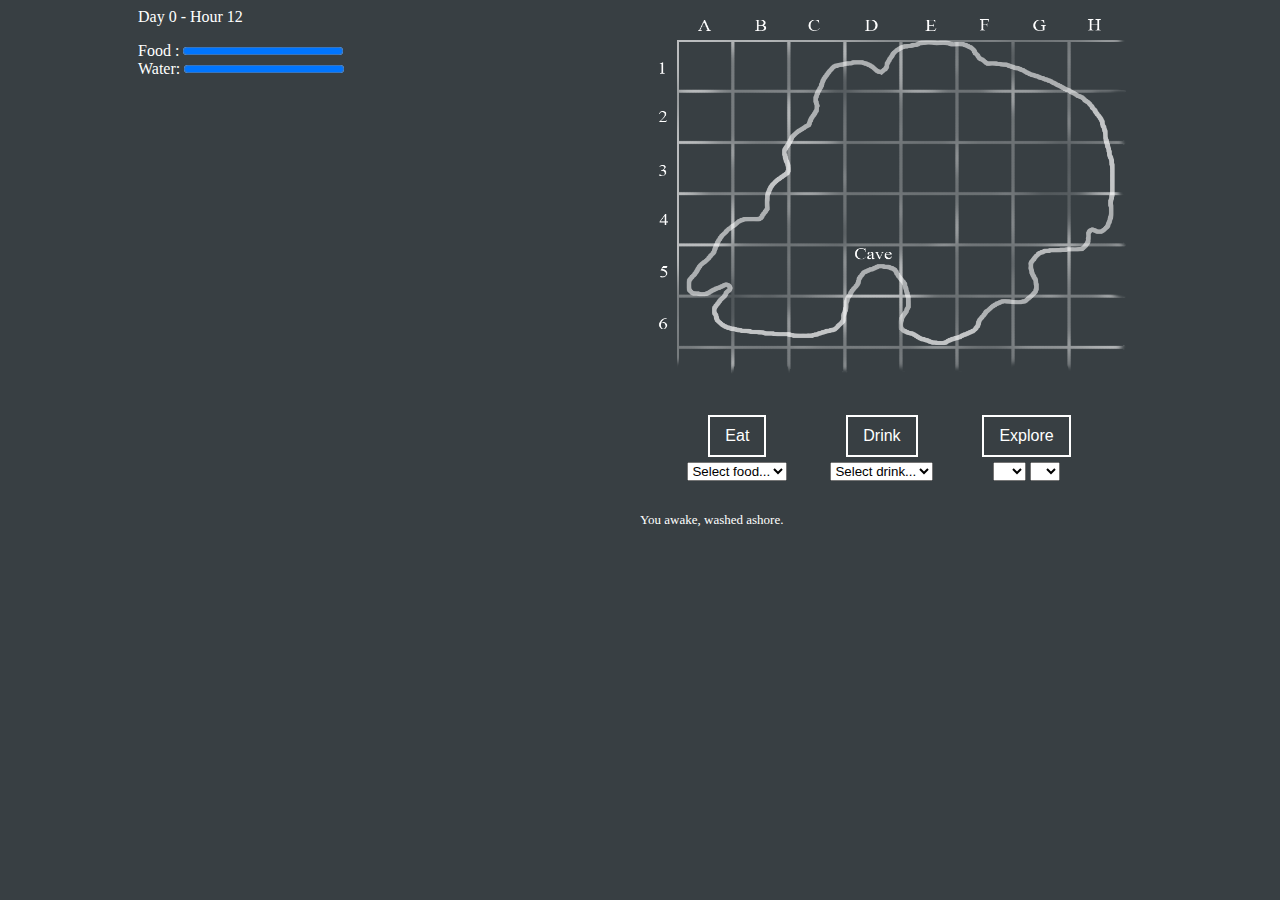
==== templates/index.html @ 684f9343 "updates" ====
<html>

<head>
	<title>The Island</title>
	<link rel="stylesheet" type="text/css" href="../static/css/index.css?v=16"/>
</head>

<body>
	<div id="content">
		<div id="map">
			<img src="../static/img/mapwhite.png" style="width:100%; height: 100%;">
		</div>	

		<div id="stats">
			<label id="day"></label> - <label id="hour"></label>
			<p>

			<label>Food : 
				<progress id="foodBar" value='0' max="100"></progress>
			</label><br>
			<label>Water:
				<progress id="waterBar" value='0' max="100"></progress>
			</label>
			<p>
		</div>	

		<div id="items">

		</div>

		<div id="actions">
			<div id="actionButtons">
				<div id='eat' class="option">
					<button class="button">Eat</button>
					<br>
					<select width="100%">
						<option value="" disabled selected>Select food...</option>
					</select>
				</div>

				<div id='drink' class="option">
					<button class="button">Drink</button>
					<br>
					<select width="100%">
						<option value="" disabled selected>Select drink...</option>
					</select>
				</div>

				<div id='explore' class="option">
					<button class="button" onclick="explore()">Explore</button>
					<br>
					<select id="x">
						<option value="" disabled selected></option>
						<option value="A">A</option>
						<option value="B">B</option>
						<option value="C">C</option>
						<option value="D">D</option>
						<option value="E">E</option>
						<option value="F">F</option>
						<option value="G">G</option>
						<option value="H">H</option>
					</select>
					<select id="y">
						<option value="" disabled selected></option>
						<option value="1">1</option>
						<option value="2">2</option>
						<option value="3">3</option>
						<option value="4">4</option>
						<option value="5">5</option>
						<option value="6">6</option>
					</select>
				</div>
			</div>
		</div>

		<div id="log">
			<div id="logtainer">
				<div id="logbook" style="height:100%; width:100%;">
				</div>
			</div>
		</div>

	</div>

	<script src="../static/js/player.js"></script>
	<script src="../static/js/regions.js"></script>
	<script src="../static/js/items.js"></script>
	<script src="../static/js/waterTypes.js"></script>
	<script src="../static/js/foodTypes.js"></script>
	<script src="../static/js/engine.js"></script>
	<script src="../static/js/gui.js"></script>

</body>

</html>
---- static/css/index.css ----
body {
	background-color: 383F43;
	color: white;
}

.button {
    background-color: rgba(0,0,0,0);
    border: 2px solid white;
    color: white;
    padding: 10px 15px;
    margin-bottom: 5px;
    text-align: center;
    text-decoration: none;
    display: inline-block;
    font-size: 16px;
}

#content {
	position: relative;
	width: 1004px;
	height: 748px;
	margin-left: auto;
	margin-right: auto;
}

#map {
	position: absolute;
	width:50%;
	height:50%;
	right:0px;
/*	border: 3px solid black;*/
}

#stats {
	position: absolute;
	left: 0%;
	height: 10%;
	width: 49%;
/*	border: 3px solid black;*/
}

#actions {
	position: absolute;
	right:0%;
	bottom: 35%;
	width: 50%;
	height:14%;
/*	border: 3px solid black;*/
}

#items {
	position: absolute;
	bottom: 0%;
	height: 89%;
	width: 49%;
/*	border: 3px solid black;*/
}

#log {
	position: absolute;
	bottom: 0%;
	right: 0%;
	width: 50%;
	height: 35%;
/*	border: 3px solid black;*/
	overflow: hidden;
}

/*#logbook {
	text-align: right;
	height: 100%;   
	width: 520px; /* #content.width + 18px */
	overflow-y: scroll;    
}

 #logtainer{
    height: 100%;
    width: 100%;
    overflow: auto;
    padding-right: -40px;
}*/

 #logtainer {
    height: 100%;
    width: 100%;
    overflow: hidden;
}

 #logbook {
    height: 100%;
    width: 100%;
    overflow: auto;
    padding-right: 20px;
}

#actionButtons {
	width: 90%;
	padding-top: 5%;
	margin-left: auto;
	margin-right: auto;
}

.option {
	position: relative;	
	text-align: center;
	float: left;
	width: 32%;
	height: 96%;
}
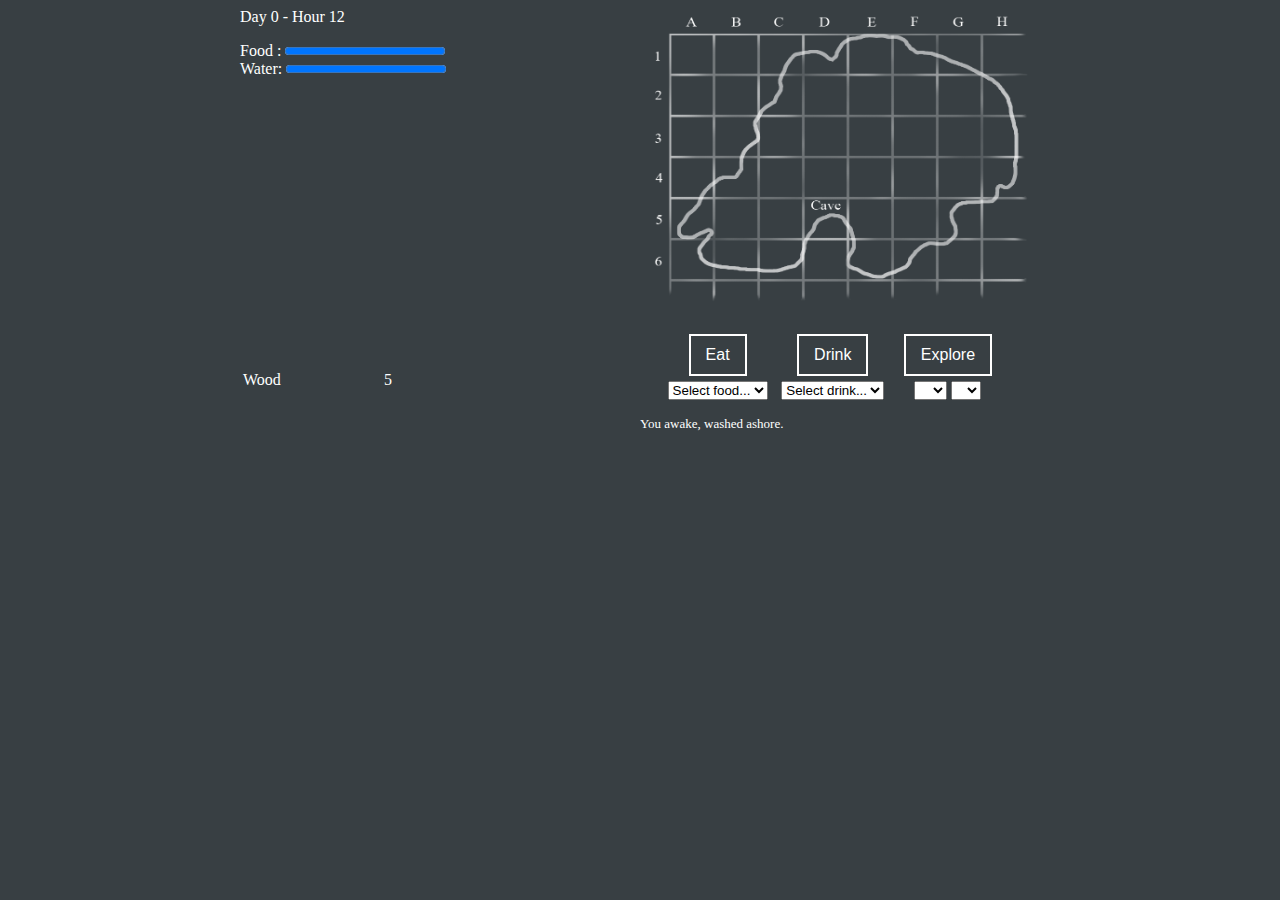
==== commit 044846a3: "update" ====
--- a/templates/index.html
+++ b/templates/index.html
@@ -24,8 +24,19 @@
 			<p>
 		</div>	
 
-		<div id="items">
+		<div id="tools">
 
+		</div>
+
+		<div id="stocks">
+			<table id="materialList" style="width:50%;">
+				<tbody>
+					<tr>
+						<td>Wood</td>
+						<td>5</td>
+					</tr>
+				</tbody>
+			</table>
 		</div>
 
 		<div id="actions">
--- a/static/css/index.css
+++ b/static/css/index.css
@@ -18,8 +18,8 @@
 
 #content {
 	position: relative;
-	width: 1004px;
-	height: 748px;
+	width: 800px;
+	height: 600px;
 	margin-left: auto;
 	margin-right: auto;
 }
@@ -49,11 +49,36 @@
 /*	border: 3px solid black;*/
 }
 
-#items {
+#tools {
 	position: absolute;
+	top: 15%;
+	height: 40%;
+	width: 45%;
+/*	border: 3px solid black;*/
+}
+
+#tool {
+	position: relative;
+	text-align: center;
+	display: inline-block;
+	width: 20%;
+	height: 30px;
+	border: 2px solid white;
+    color: white;
+    background-color: rgba(0,0,0,0);
+    font-size: 13px;
+    padding: 2px 2px;
+    margin-bottom: 3px;
+    text-decoration: none;
+    overflow: hidden;
+}
+
+#stocks {
+	position: absolute;
+	text-align: center;
 	bottom: 0%;
-	height: 89%;
-	width: 49%;
+	height: 40%;
+	width: 45%;
 /*	border: 3px solid black;*/
 }
 
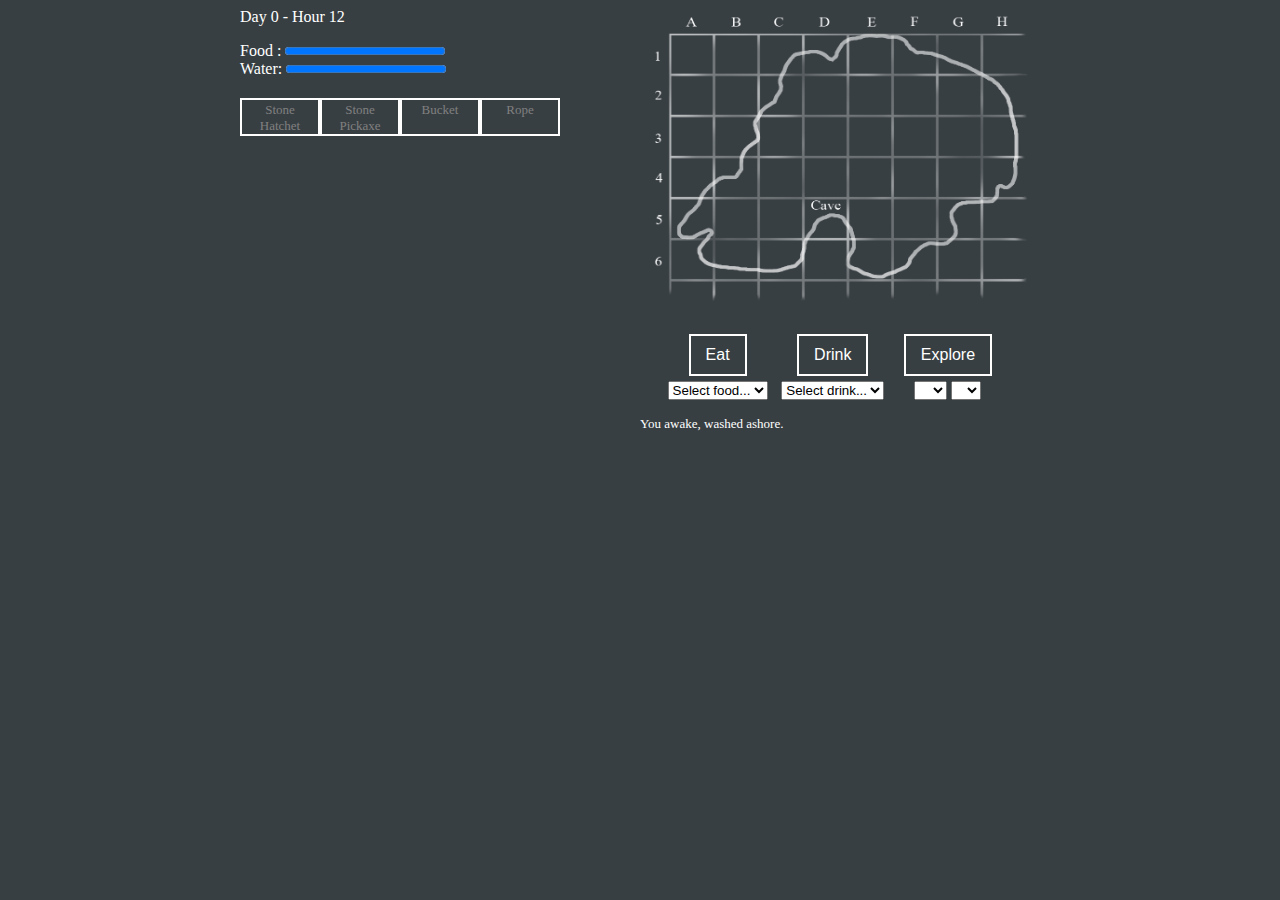
==== commit df352c75: "update" ====
--- a/templates/index.html
+++ b/templates/index.html
@@ -29,14 +29,7 @@
 		</div>
 
 		<div id="stocks">
-			<table id="materialList" style="width:50%;">
-				<tbody>
-					<tr>
-						<td>Wood</td>
-						<td>5</td>
-					</tr>
-				</tbody>
-			</table>
+			
 		</div>
 
 		<div id="actions">
--- a/static/css/index.css
+++ b/static/css/index.css
@@ -71,6 +71,7 @@
     margin-bottom: 3px;
     text-decoration: none;
     overflow: hidden;
+    cursor: pointer;
 }
 
 #stocks {
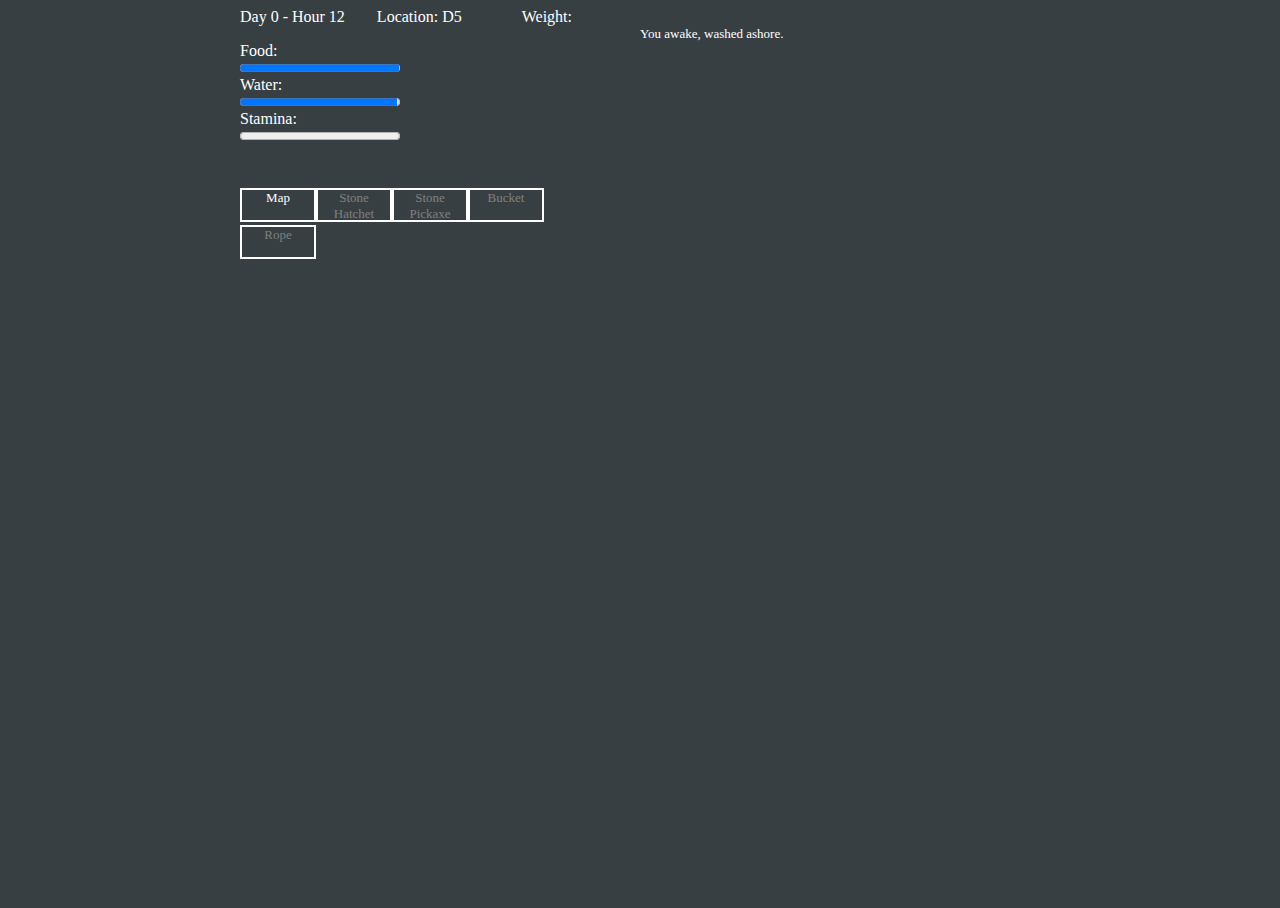
==== commit 44d48840: "updates" ====
--- a/templates/index.html
+++ b/templates/index.html
@@ -2,79 +2,66 @@
 
 <head>
 	<title>The Island</title>
-	<link rel="stylesheet" type="text/css" href="../static/css/index.css?v=16"/>
+	<link rel="stylesheet" type="text/css" href="../static/css/index.css?v=22"/>
 </head>
 
 <body>
+	<div id="hide"></div>
+	<div id="map">
+		<div id="closeMap" onclick="map('hidden')">X</div>
+		<img src="../static/img/mapwhite.png" style="width:100%; height: 75%;">
+		<div id="actionButtons">
+			<div id='explore' class="option">
+				<select id="x">
+					<option value="" disabled selected></option>
+					<option value="A">A</option>
+					<option value="B">B</option>
+					<option value="C">C</option>
+					<option value="D">D</option>
+					<option value="E">E</option>
+					<option value="F">F</option>
+					<option value="G">G</option>
+					<option value="H">H</option>
+				</select>
+
+				<select id="y">
+					<option value="" disabled selected></option>
+					<option value="1">1</option>
+					<option value="2">2</option>
+					<option value="3">3</option>
+					<option value="4">4</option>
+					<option value="5">5</option>
+					<option value="6">6</option>
+				</select>
+
+				<button id="exploreBtn" onclick="go()">Go</button>
+			</div>
+		</div>
+	</div>	
 	<div id="content">
-		<div id="map">
-			<img src="../static/img/mapwhite.png" style="width:100%; height: 100%;">
-		</div>	
-
 		<div id="stats">
 			<label id="day"></label> - <label id="hour"></label>
+			<label style="float:right;  padding-right: 60px">Weight: <span id="weight"/></label>
+			<label style="float:right;  padding-right: 60px">Location: <span id="location"/></label>
 			<p>
-
-			<label>Food : 
-				<progress id="foodBar" value='0' max="100"></progress>
-			</label><br>
-			<label>Water:
-				<progress id="waterBar" value='0' max="100"></progress>
-			</label>
+			<label>Food:</label>
+			<br>
+			<progress id="foodBar" value='0' max="100"></progress>
+			<br>
+			<label>Water:</label>
+			<br>
+			<progress id="waterBar" value='0' max="100"></progress>
+			<br>
+			<label>Stamina:</label>
+			<br>
+			<progress id="staminaBar" value='0' max="100"></progress>
 			<p>
 		</div>	
 
 		<div id="tools">
-
 		</div>
 
 		<div id="stocks">
-			
-		</div>
-
-		<div id="actions">
-			<div id="actionButtons">
-				<div id='eat' class="option">
-					<button class="button">Eat</button>
-					<br>
-					<select width="100%">
-						<option value="" disabled selected>Select food...</option>
-					</select>
-				</div>
-
-				<div id='drink' class="option">
-					<button class="button">Drink</button>
-					<br>
-					<select width="100%">
-						<option value="" disabled selected>Select drink...</option>
-					</select>
-				</div>
-
-				<div id='explore' class="option">
-					<button class="button" onclick="explore()">Explore</button>
-					<br>
-					<select id="x">
-						<option value="" disabled selected></option>
-						<option value="A">A</option>
-						<option value="B">B</option>
-						<option value="C">C</option>
-						<option value="D">D</option>
-						<option value="E">E</option>
-						<option value="F">F</option>
-						<option value="G">G</option>
-						<option value="H">H</option>
-					</select>
-					<select id="y">
-						<option value="" disabled selected></option>
-						<option value="1">1</option>
-						<option value="2">2</option>
-						<option value="3">3</option>
-						<option value="4">4</option>
-						<option value="5">5</option>
-						<option value="6">6</option>
-					</select>
-				</div>
-			</div>
 		</div>
 
 		<div id="log">
--- a/static/css/index.css
+++ b/static/css/index.css
@@ -1,6 +1,6 @@
 
 body {
-	background-color: 383F43;
+	background-color: rgba(56,63,67,1);
 	color: white;
 }
 
@@ -16,6 +16,21 @@
     font-size: 16px;
 }
 
+#exploreBtn {
+    background-color: rgba(0,0,0,0);
+    border: 2px solid white;
+    color: white;
+   /* padding: 10px 15px;*/
+    margin-bottom: 5px;
+    text-align: center;
+    text-decoration: none;
+    font-size: 16px;
+    position: absolute;
+    float: right;
+    margin-left: 10px; 
+
+}
+
 #content {
 	position: relative;
 	width: 800px;
@@ -24,12 +39,41 @@
 	margin-right: auto;
 }
 
+#hide {
+	position: absolute;
+	width: 100%;
+	height: 100%;
+	padding: -10px -10px -10px -10px;
+	z-index: 10;
+	background-color: rgba(0,0,0,.5);
+	visibility: hidden;
+}
+
+
 #map {
+	background-color: 383F43;
 	position: absolute;
-	width:50%;
-	height:50%;
-	right:0px;
-/*	border: 3px solid black;*/
+	width:375px;
+	height:400px;
+	top:20%;
+	left:40%;
+	margin-left: auto;
+	margin-right: auto;
+	border: 3px solid black;
+	z-index: 10;
+	-moz-box-shadow:    3px 3px 5px 6px rgba(0,0,0,0.3);
+  	-webkit-box-shadow: 3px 3px 5px 6px rgba(0,0,0,0.3);
+  	box-shadow:         3px 3px 5px 6px rgba(0,0,0,0.3);
+  	text-align: right;
+  	visibility: hidden;
+}
+
+#closeMap {
+	cursor: pointer;
+	width: 5%;
+	float: right;
+	padding-right: 5px; 
+	color:rgba(255,255,255,0.7);
 }
 
 #stats {
@@ -51,8 +95,8 @@
 
 #tools {
 	position: absolute;
-	top: 15%;
-	height: 40%;
+	top: 30%;
+	height: 30%;
 	width: 45%;
 /*	border: 3px solid black;*/
 }
@@ -67,7 +111,7 @@
     color: white;
     background-color: rgba(0,0,0,0);
     font-size: 13px;
-    padding: 2px 2px;
+    padding: 2px 2px 2x 2px;
     margin-bottom: 3px;
     text-decoration: none;
     overflow: hidden;
@@ -78,26 +122,18 @@
 	position: absolute;
 	text-align: center;
 	bottom: 0%;
-	height: 40%;
+	height: 35%;
 	width: 45%;
 /*	border: 3px solid black;*/
 }
 
 #log {
 	position: absolute;
-	bottom: 0%;
 	right: 0%;
 	width: 50%;
-	height: 35%;
+	height: 100%;
 /*	border: 3px solid black;*/
 	overflow: hidden;
-}
-
-/*#logbook {
-	text-align: right;
-	height: 100%;   
-	width: 520px; /* #content.width + 18px */
-	overflow-y: scroll;    
 }
 
  #logtainer{
@@ -105,7 +141,8 @@
     width: 100%;
     overflow: auto;
     padding-right: -40px;
-}*/
+    overflow-y: scroll; 
+}
 
  #logtainer {
     height: 100%;
@@ -121,10 +158,12 @@
 }
 
 #actionButtons {
-	width: 90%;
-	padding-top: 5%;
-	margin-left: auto;
-	margin-right: auto;
+	position: absolute;
+	margin-top: 20px;
+	left: 25%;
+	width: 75%;
+	z-index: 10;
+	background: inherit;
 }
 
 .option {
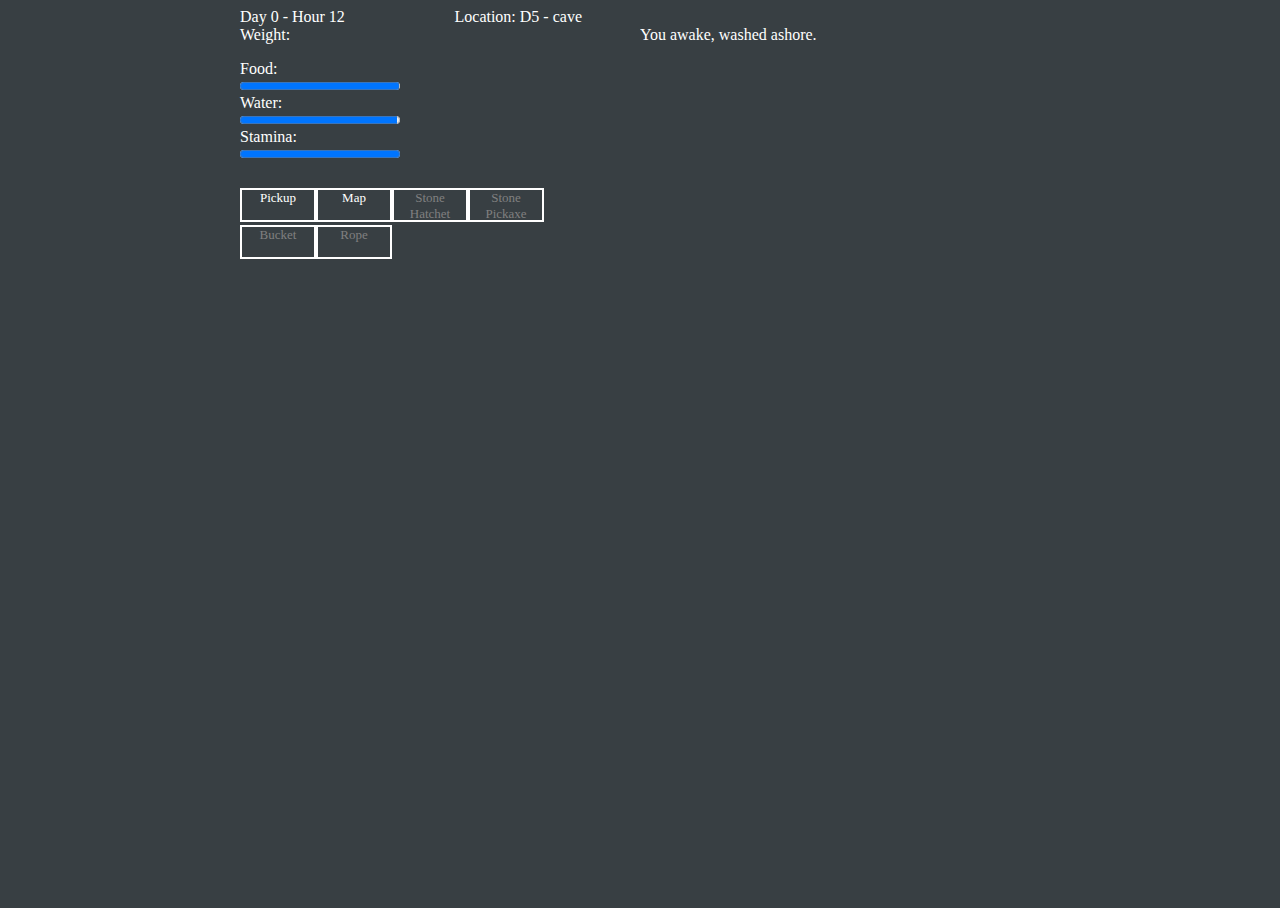
==== commit 9b7d55ef: "update" ====
--- a/templates/index.html
+++ b/templates/index.html
@@ -2,14 +2,14 @@
 
 <head>
 	<title>The Island</title>
-	<link rel="stylesheet" type="text/css" href="../static/css/index.css?v=22"/>
+	<link rel="stylesheet" type="text/css" href="../static/css/index.css?v=23"/>
 </head>
 
 <body>
 	<div id="hide"></div>
 	<div id="map">
 		<div id="closeMap" onclick="map('hidden')">X</div>
-		<img src="../static/img/mapwhite.png" style="width:100%; height: 75%;">
+		<img src="../static/img/mapwhite1.png" style="width:100%; height: 75%;">
 		<div id="actionButtons">
 			<div id='explore' class="option">
 				<select id="x">
@@ -41,8 +41,9 @@
 	<div id="content">
 		<div id="stats">
 			<label id="day"></label> - <label id="hour"></label>
-			<label style="float:right;  padding-right: 60px">Weight: <span id="weight"/></label>
-			<label style="float:right;  padding-right: 60px">Location: <span id="location"/></label>
+			<label style="float:right;  padding-right: 50px">Location: <span id="location"/></label>
+			<br>
+			<label style="">Weight: <span id="weight"/></label>
 			<p>
 			<label>Food:</label>
 			<br>
@@ -69,6 +70,7 @@
 				<div id="logbook" style="height:100%; width:100%;">
 				</div>
 			</div>
+			<div class="gradientback"></div>
 		</div>
 
 	</div>
@@ -80,6 +82,7 @@
 	<script src="../static/js/foodTypes.js"></script>
 	<script src="../static/js/engine.js"></script>
 	<script src="../static/js/gui.js"></script>
+	<script src="../static/js/debug.js"></script>
 
 </body>
 
--- a/static/css/index.css
+++ b/static/css/index.css
@@ -101,7 +101,7 @@
 /*	border: 3px solid black;*/
 }
 
-#tool {
+.tool {
 	position: relative;
 	text-align: center;
 	display: inline-block;
@@ -174,3 +174,15 @@
 	height: 96%;
 }
 
+.gradientback{
+    position:absolute;
+    width:100%;
+    height:100%;
+    background: -moz-linear-gradient(top,  rgba(56,63,67,0) 0%, rgba(0,0,0,1) 100%); /* FF3.6+ */
+    background: -webkit-gradient(linear, left top, left bottom, color-stop(0%,rgba(56,63,67,0)), color-stop(100%,rgba(0,0,0,1))); /* Chrome,Safari4+ */
+    background: -webkit-linear-gradient(top,  rgba(56,63,67,0) 0%,rgba(0,0,0,1) 100%); /* Chrome10+,Safari5.1+ */
+    background: -o-linear-gradient(top,  rgba(56,63,67,0) 0%,rgba(0,0,0,1) 100%); /* Opera 11.10+ */
+    background: -ms-linear-gradient(top,  rgba(56,63,67,0) 0%,rgba(0,0,0,1) 100%); /* IE10+ */
+    background: linear-gradient(to bottom,  rgba(56,63,67,0) 0%,rgba(0,0,0,1) 100%); /* W3C */
+    filter: progid:DXImageTransform.Microsoft.gradient( startColorstr='#0089fff1', endColorstr='#000000',GradientType=0 ); /* IE6-9 */
+}